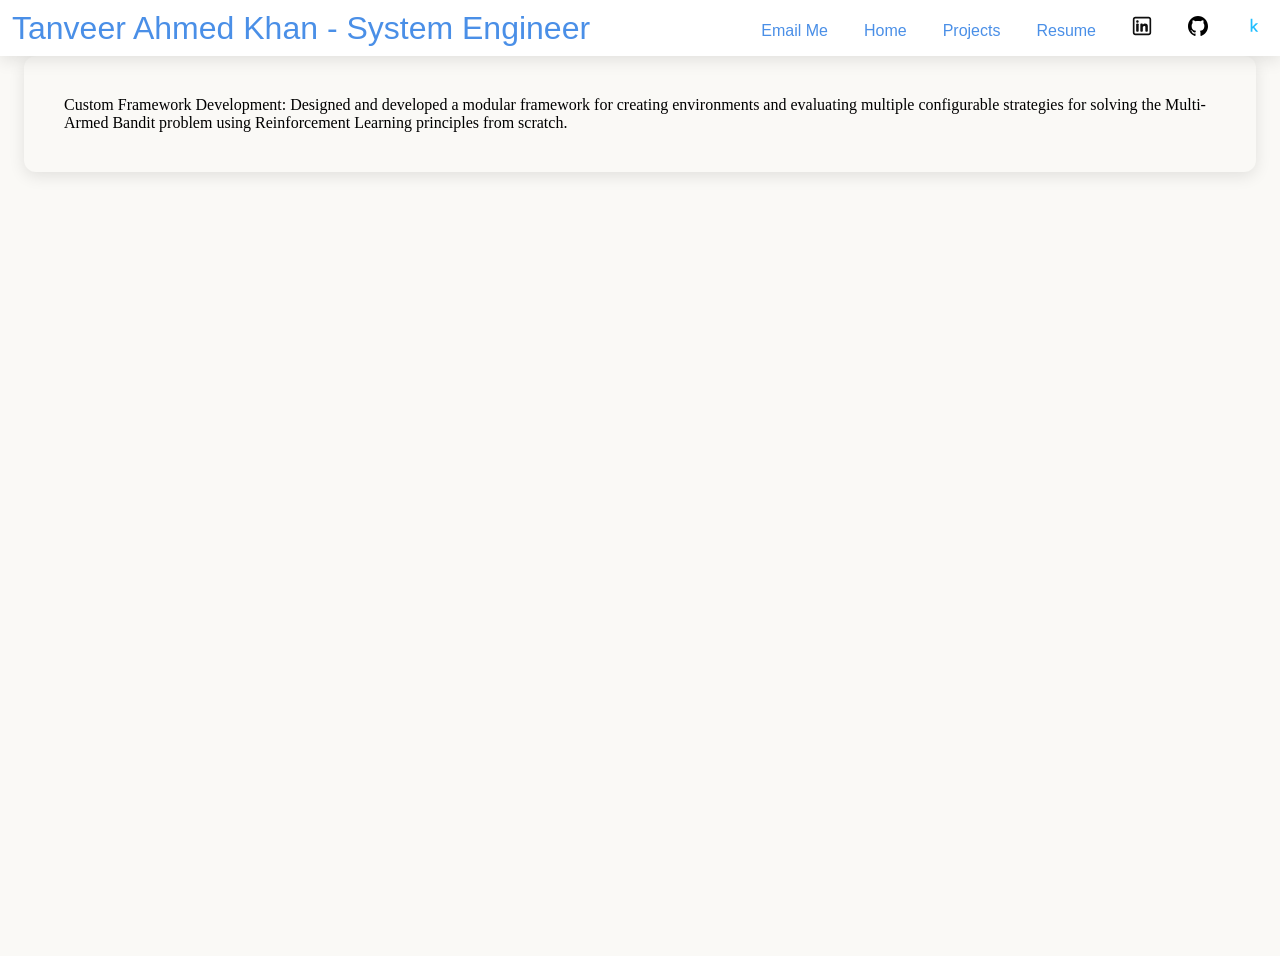
==== Projects/multi-arm-bandit-framework.html @ 3b52fcdc "Improved fonts." ====
<!doctype html>
<html>
  <head>
    <title>Tanveer Ahmed Khan</title>
    <link rel="stylesheet" , href="/CSS/multi_arm_bg.css" />
    <link rel="stylesheet" href="/CSS/multi-arm-bandit-framework-css.css" />
    <script src="/JS/top_bar.js"></script>
    <link rel="stylesheet" , href="/CSS/common_bg.css" />
  </head>

  <body>
    <top-bar></top-bar>
    <!-- centre bar -->
    <div class="center-container">
      <div class="project-card">
        <p class="work-exp">
          Custom Framework Development: Designed and developed a modular
          framework for creating environments and evaluating multiple
          configurable strategies for solving the Multi-Armed Bandit problem
          using Reinforcement Learning principles from scratch.
        </p>
      </div>
    </div>
  </body>
</html>
---- CSS/multi_arm_bg.css ----
.project-card {
  display: flex;
  flex-direction: column;
  justify-content: space-between;
  /* width: 600px; */
  height: auto;
  padding: 40px;
  border-radius: 12px;
  background-color: #faf9f6;
  box-shadow: 0 4px 16px rgba(0, 0, 0, 0.1);
  color: black;
  transition: box-shadow 0.3s;
}

.we-description {
  font-family: "Mozilla Text", sans-serif;
  font-size: medium;
  margin-top: 5px;
  margin-bottom: 25px;
}

.center-container {

height: 100vh;
}
---- CSS/common_bg.css ----
* {
  margin: 0;
  padding: 0;
  box-sizing: border-box;
}

body {
  margin: 0;
  min-height: 80vh;

  background: linear-gradient(135deg, #a3526a, #1e293b, #0f172a);

  background-size: 400% 400%;

  animation: gradient 12s ease infinite;
}
@keyframes gradient {
  0% {
    background-position: 0% 50%;
  }

  50% {
    background-position: 100% 50%;
  }

  100% {
    background-position: 0% 50%;
  }
}

.center-container {
  max-width: 1400px;
  margin: 0 auto;
  padding: 0 24px;
  background-color: #faf9f6;
}

.top-bar {
  /* To stay at top */
  background: #fff;
  position: sticky;
  top: 0px;
  z-index: 1000;
  width: 100%;

  /* Flex Box */
  display: flex;
  align-items: center;
  justify-content: space-between; /*Give space between items*/
  /*| |NAME|                   |Buttons=nav-bar|  | */

  box-shadow: 0 4px 16px rgba(0, 0, 0, 0.1);
}

/*makes buttons seemless */
.top-bar button {
  background: #fff;
  border: none;
  cursor: pointer;

  width: auto;
}

.top-bar a {
  padding: 16px 16px;
  display: flex;
  align-items: center;
  justify-content: center;
  font-family: "Mozilla Text", sans-serif;
  font-size: medium;
  color: #4a8fe7;
}

/* content on left, icons on right */
.nav-buttons {
  justify-content: space-between; /*First item to left, last item to right*/
  gap: 5px;
}

.resume_icon {
  width: 20px;
  height: 20px;
  display: block;
}
.name {
  font-family: "Mozilla Text", sans-serif;
  color: #4a8fe7;
  justify-content: space-between;
  font-size: 2rem;
  padding-left: 12px;
  font-weight: 100;
}
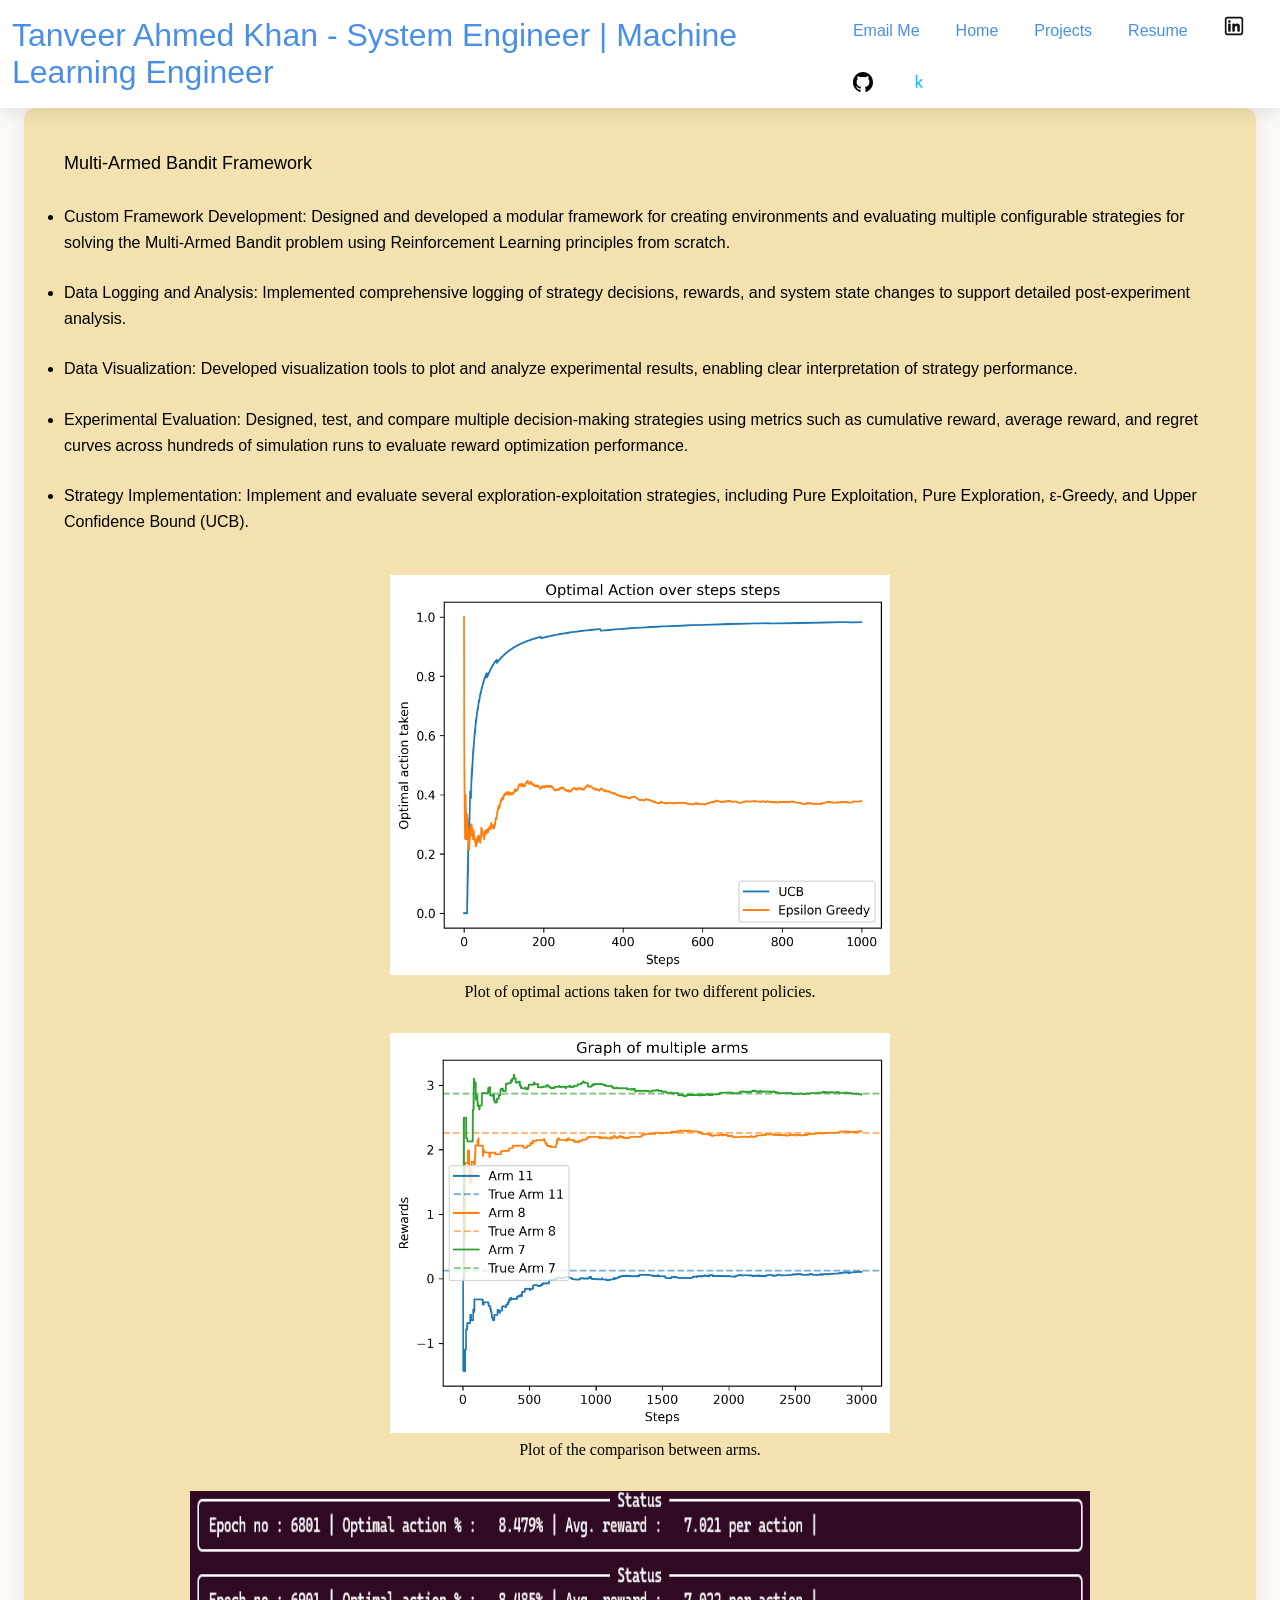
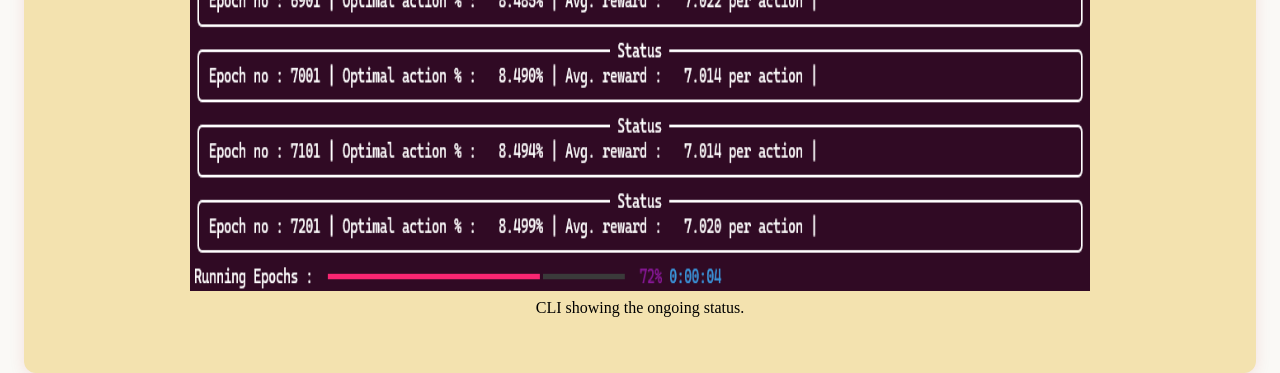
==== commit 1783c504: "Added multi-arm-bandit framework page." ====
--- a/Projects/multi-arm-bandit-framework.html
+++ b/Projects/multi-arm-bandit-framework.html
@@ -13,12 +13,81 @@
     <!-- centre bar -->
     <div class="center-container">
       <div class="project-card">
-        <p class="work-exp">
-          Custom Framework Development: Designed and developed a modular
-          framework for creating environments and evaluating multiple
-          configurable strategies for solving the Multi-Armed Bandit problem
-          using Reinforcement Learning principles from scratch.
-        </p>
+        <p class="title">Multi-Armed Bandit Framework</p>
+        <ul>
+          <li>
+            <p class="we-description">
+              Custom Framework Development: Designed and developed a modular
+              framework for creating environments and evaluating multiple
+              configurable strategies for solving the Multi-Armed Bandit problem
+              using Reinforcement Learning principles from scratch.
+            </p>
+          </li>
+
+          <li>
+            <p class="we-description">
+              Data Logging and Analysis: Implemented comprehensive logging of
+              strategy decisions, rewards, and system state changes to support
+              detailed post-experiment analysis.
+            </p>
+          </li>
+
+          <li>
+            <p class="we-description">
+              Data Visualization: Developed visualization tools to plot and
+              analyze experimental results, enabling clear interpretation of
+              strategy performance.
+            </p>
+          </li>
+
+          <li>
+            <p class="we-description">
+              Experimental Evaluation: Designed, test, and compare multiple
+              decision-making strategies using metrics such as cumulative
+              reward, average reward, and regret curves across hundreds of
+              simulation runs to evaluate reward optimization performance.
+            </p>
+          </li>
+          <li>
+            <p class="we-description">
+              Strategy Implementation: Implement and evaluate several
+              exploration-exploitation strategies, including Pure Exploitation,
+              Pure Exploration, ε-Greedy, and Upper Confidence Bound (UCB).
+            </p>
+          </li>
+        </ul>
+
+        <figure class="chart">
+          <img
+            src="/Projects/Comparison_between_policies.png"
+            alt="Comparison between policies"
+            width="500"
+            height="400"
+          />
+          <figcaption>
+            Plot of optimal actions taken for two different policies.
+          </figcaption>
+        </figure>
+
+        <figure class="chart">
+          <img
+            src="/Projects/arm_comp.png"
+            alt="Comparison between arms"
+            width="500"
+            height="400"
+          />
+          <figcaption>Plot of the comparison between arms.</figcaption>
+        </figure>
+
+        <figure class="chart">
+          <img
+            src="/Projects/cli_status.png"
+            alt="Clit status"
+            width="900"
+            height="400"
+          />
+          <figcaption>CLI showing the ongoing status.</figcaption>
+        </figure>
       </div>
     </div>
   </body>
--- a/CSS/multi_arm_bg.css
+++ b/CSS/multi_arm_bg.css
@@ -2,24 +2,53 @@
   display: flex;
   flex-direction: column;
   justify-content: space-between;
-  /* width: 600px; */
+
   height: auto;
   padding: 40px;
   border-radius: 12px;
-  background-color: #faf9f6;
-  box-shadow: 0 4px 16px rgba(0, 0, 0, 0.1);
+  background-color: #f3e2af;
+  box-shadow: 0 4px 16px rgba(187, 21, 21, 0.1);
   color: black;
   transition: box-shadow 0.3s;
 }
 
 .we-description {
+  line-height: 1.6;
   font-family: "Mozilla Text", sans-serif;
   font-size: medium;
   margin-top: 5px;
   margin-bottom: 25px;
 }
 
-.center-container {
+.chart {
+  display: flex;
+  flex-direction: column; /* stacks image above caption */
+  align-items: center; /* centers both horizontally */
+  gap: 8px;
+  padding: 16px;
+  border-radius: 8px;
+  margin: 0 auto;
+}
 
-height: 100vh;
-}+.chart caption {
+  font-size: 0.9rem;
+  color: #374151;
+  text-align: center;
+}
+
+.image-card {
+  display: flex;
+  flex-direction: column;
+  justify-content: center;
+  /* width: 600px; */
+  height: auto;
+  padding: 40px;
+  border-radius: 12px;
+}
+
+.title {
+  font-family: "Mozilla Text", sans-serif;
+  font-size: large;
+  margin-top: 5px;
+  margin-bottom: 25px;
+}
--- a/CSS/common_bg.css
+++ b/CSS/common_bg.css
@@ -34,6 +34,8 @@
   padding: 0 24px;
   background-color: #faf9f6;
 }
+
+
 
 .top-bar {
   /* To stay at top */
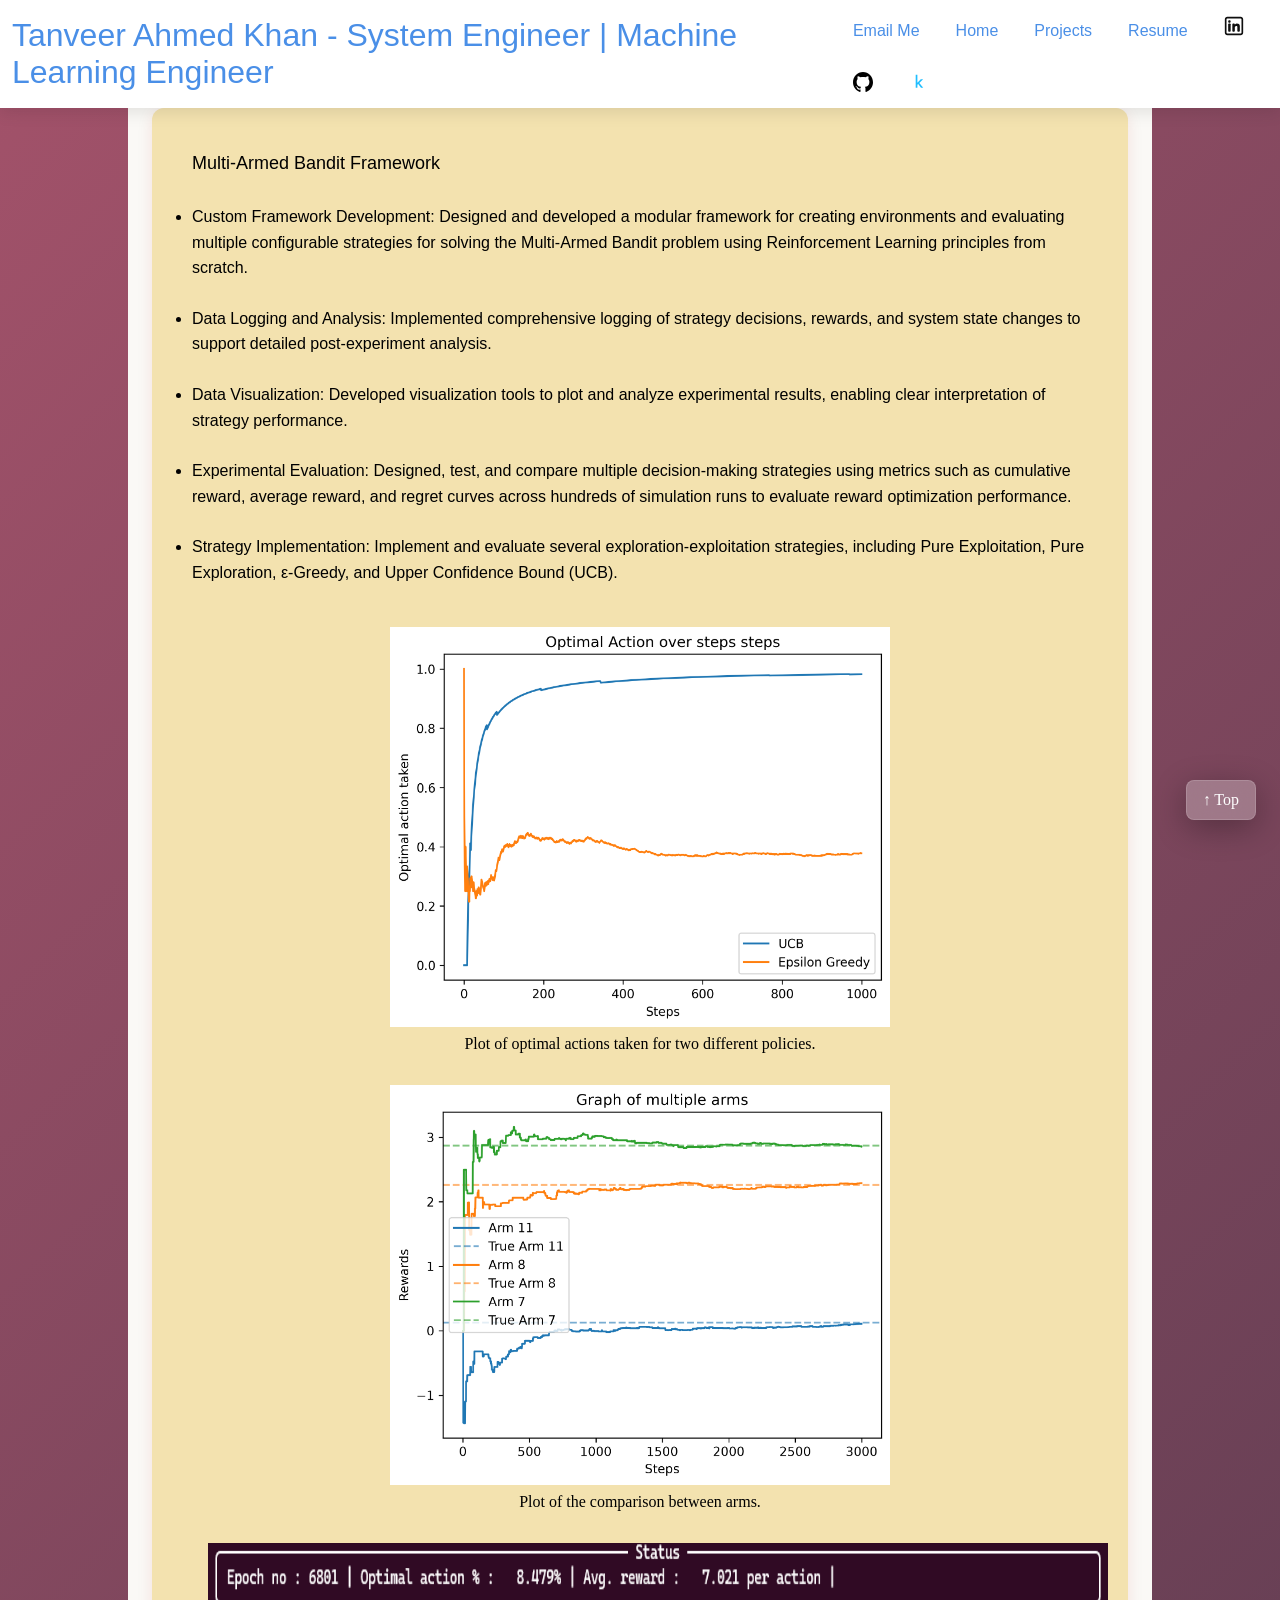
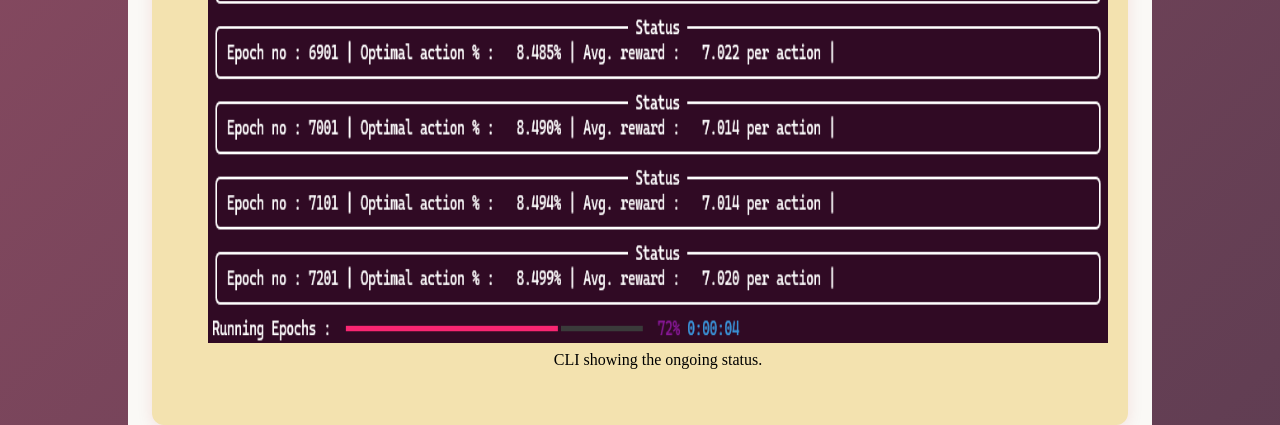
==== commit e775519a: "Fixed index page and added project-list page." ====
--- a/Projects/multi-arm-bandit-framework.html
+++ b/Projects/multi-arm-bandit-framework.html
@@ -89,6 +89,7 @@
           <figcaption>CLI showing the ongoing status.</figcaption>
         </figure>
       </div>
+      <a href="#top" class="back-to-top">↑ Top</a>
     </div>
   </body>
 </html>
--- a/CSS/multi_arm_bg.css
+++ b/CSS/multi_arm_bg.css
@@ -52,3 +52,26 @@
   margin-top: 5px;
   margin-bottom: 25px;
 }
+
+.back-to-top {
+  position: fixed; /* stays visible as you scroll */
+  bottom: 80px; /* above your bottom bar */
+  right: 24px;
+  padding: 10px 16px;
+  border-radius: 8px;
+  text-decoration: none;
+
+  /* Match your glass style */
+  background: rgba(255, 255, 255, 0.28);
+  backdrop-filter: blur(12px);
+  -webkit-backdrop-filter: blur(12px);
+  border: 1px solid rgba(255, 255, 255, 0.15);
+  box-shadow: 0 8px 32px rgba(0, 0, 0, 0.3);
+  color: #ffffff;
+
+  transition: background 0.3s;
+}
+
+.back-to-top hover {
+  background: #d6ec74;
+}
--- a/CSS/common_bg.css
+++ b/CSS/common_bg.css
@@ -29,10 +29,12 @@
 }
 
 .center-container {
-  max-width: 1400px;
+  max-width: 80%;
   margin: 0 auto;
   padding: 0 24px;
   background-color: #faf9f6;
+  display: flex;
+  flex-direction: column;
 }
 
 
@@ -92,3 +94,8 @@
   padding-left: 12px;
   font-weight: 100;
 }
+
+
+html {
+  scroll-behavior: smooth;
+}
